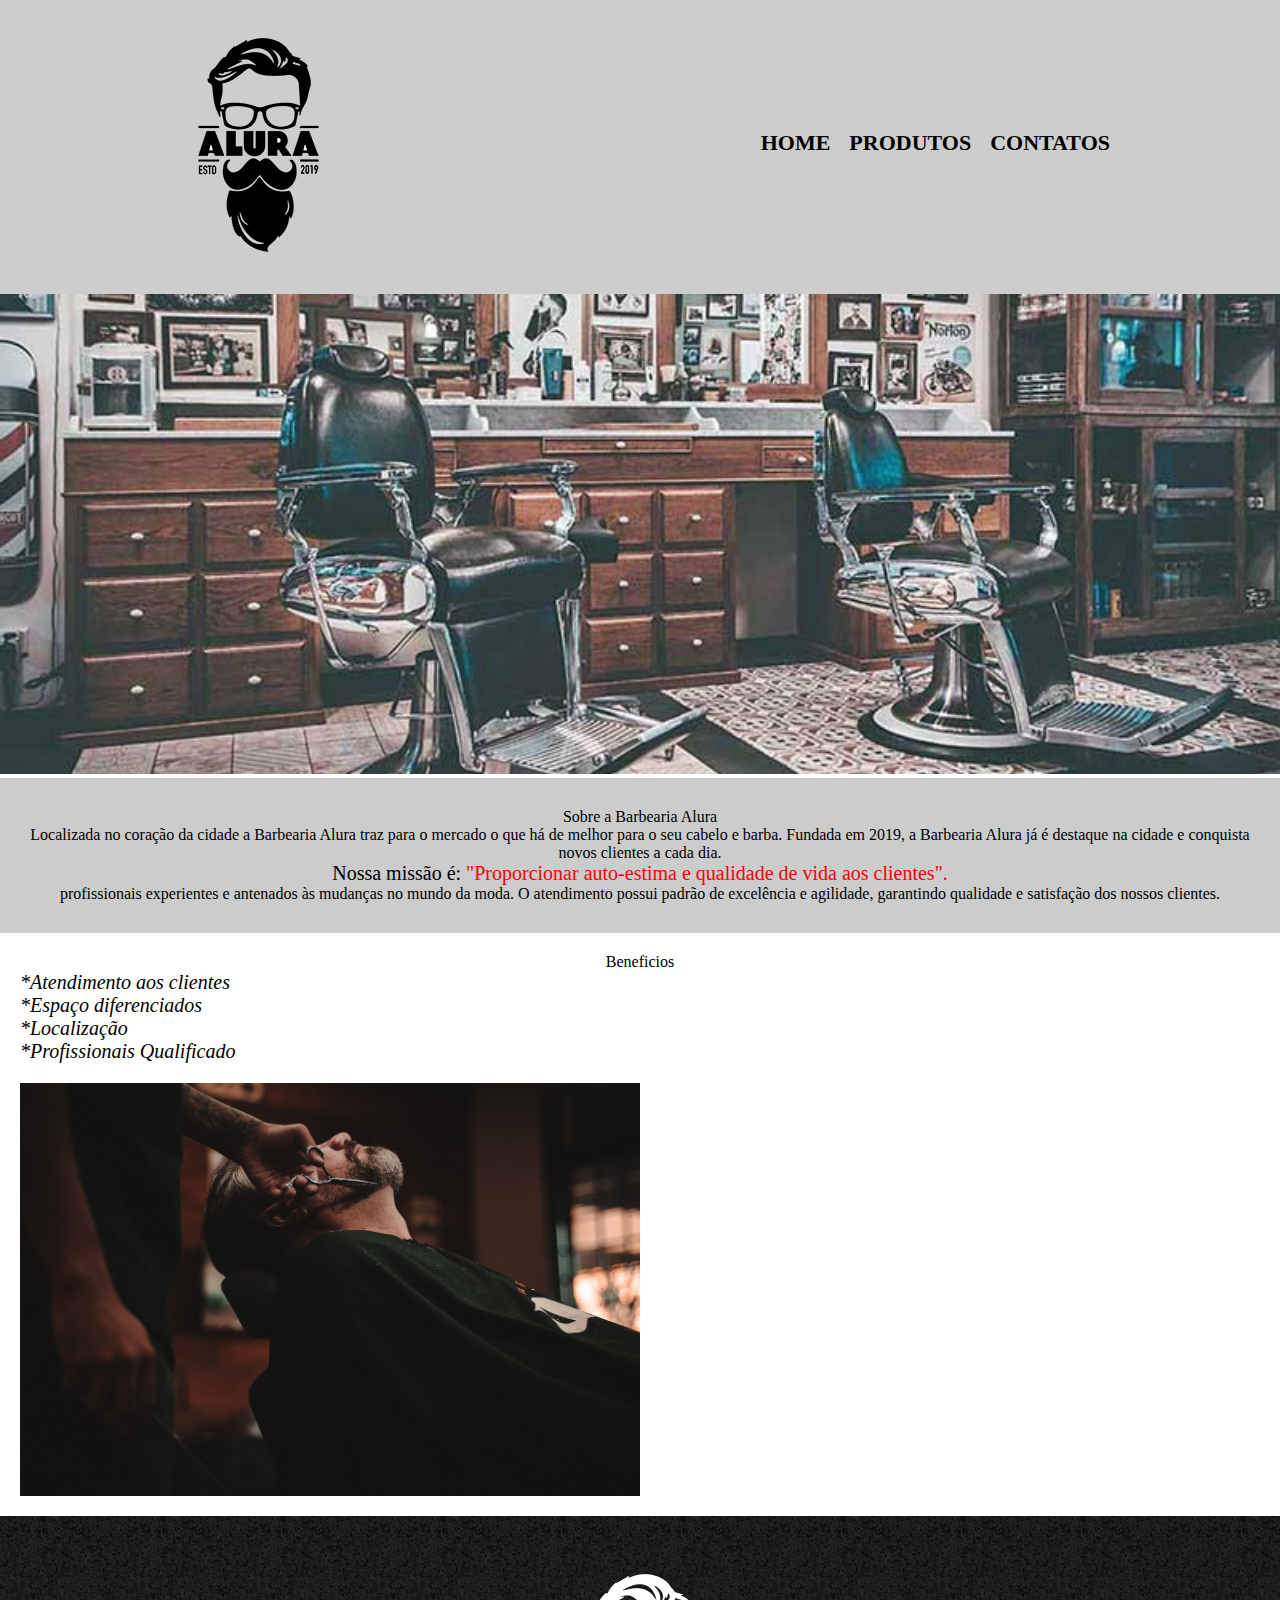
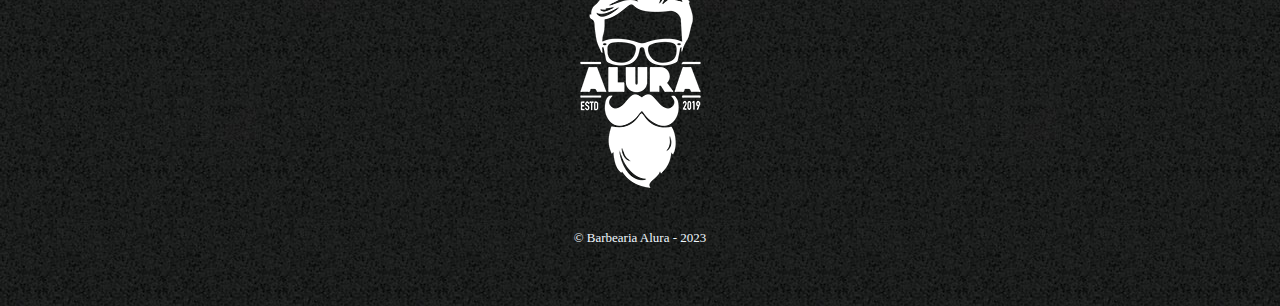
==== index.html @ f900b39e "first commit" ====
<!DOCTYPE html>
<html lang="pt-br">
    <head>
        <title>Barbearia Alura</title>
        <meta charset="UTF-8">
        <link rel="stylesheet" href="reset.css">
        <link rel ="stylesheet" href="style.css">
    </head>

    <body>
        <header>
            <div class="caixa">
                 <h1 class="titulo-principal"><img src="./logo.png" alt=""></h1>
                    <nav>
                        <ul>
                            <li><a href="index.html"> home</a></li>
                            <li><a href="produto.html"> produtos</a></li>
                            <li><a href="#"> contatos</a></li>
                        </ul>
                    </nav>
            </div>
        </header>
        <img id="banner" src="banner.jpg">
        <div class="principal">

        <h2 class="titulo-centralizado">Sobre a Barbearia Alura</h2>

        <p>Localizada no coração da cidade a <strong>Barbearia Alura</strong> traz para o mercado o que há de melhor para o seu cabelo e barba. Fundada em 2019, a Barbearia Alura já é destaque na cidade e conquista novos clientes a cada dia.</p>

        <p id="missao"><em>Nossa missão é: <strong>"Proporcionar auto-estima e qualidade de vida aos clientes".</strong></em></p>

        <p> profissionais experientes e antenados às mudanças no mundo da moda. O atendimento possui padrão de excelência e agilidade, garantindo qualidade e satisfação dos nossos clientes.</p>
    </div>
            
    <div class="Beneficios">        
        <h3 class="titulo-centralizado">Beneficios</h3>

        <ul class="list">
            <li class="itens">*Atendimento aos clientes
            <li class="itens">*Espaço diferenciados</li>
            <li class="itens">*Localização</li>
            <li class="itens">*Profissionais Qualificado</li>
        </ul>
        <img src="beneficios.jpg" class="imagembeneficios">
    </div>
    <footer>
       <img src="logo-branco.png">
       <p class="copyright">&copy; Barbearia Alura - 2023</p>
    </footer>
    </body>
</html>
---- style.css ----
header{
    background: #bbbb;
    padding: 20px 0;
}

.caixa{
    width: 940px;
    position: relative;
    margin: auto;
}

nav{
position: absolute;
top: 110px;
right: 0px;
vertical-align: auto;
}

nav li{
    display: inline;
    margin: 0 0 0 15px;
}

nav a{
    text-transform: uppercase;
    color: black;
    font-weight: bold;
    font-size: 22px;
    text-decoration:none;
}

nav a:hover {
    color:#c78c19;
    text-decoration: underline;
}



.principal{
    background: #cccccc;
    padding: 30px;
}


#banner{

width: 100%;
}


.titulo-centralizado{
    text-align: center;
}


p{
    text-align: center;
}


#missao{
    font-size: 20px;
}


em strong{
 color: red;
}

.itens{
    font-style: italic;
}
    
.Beneficios{
    background: #ffffff;
    padding: 20px;
}

.list{
    display:inline;
    font-size: 20px;
}


.imagembeneficios{
width: 50%;
display: block;
padding-top:20px;
}

footer{
     text-align: center;
    background:url(bg.jpg);
    padding: 40px 0;
}

.copyright{
 color: aliceblue;
 font-size: 13px;
 margin: 20px;
}
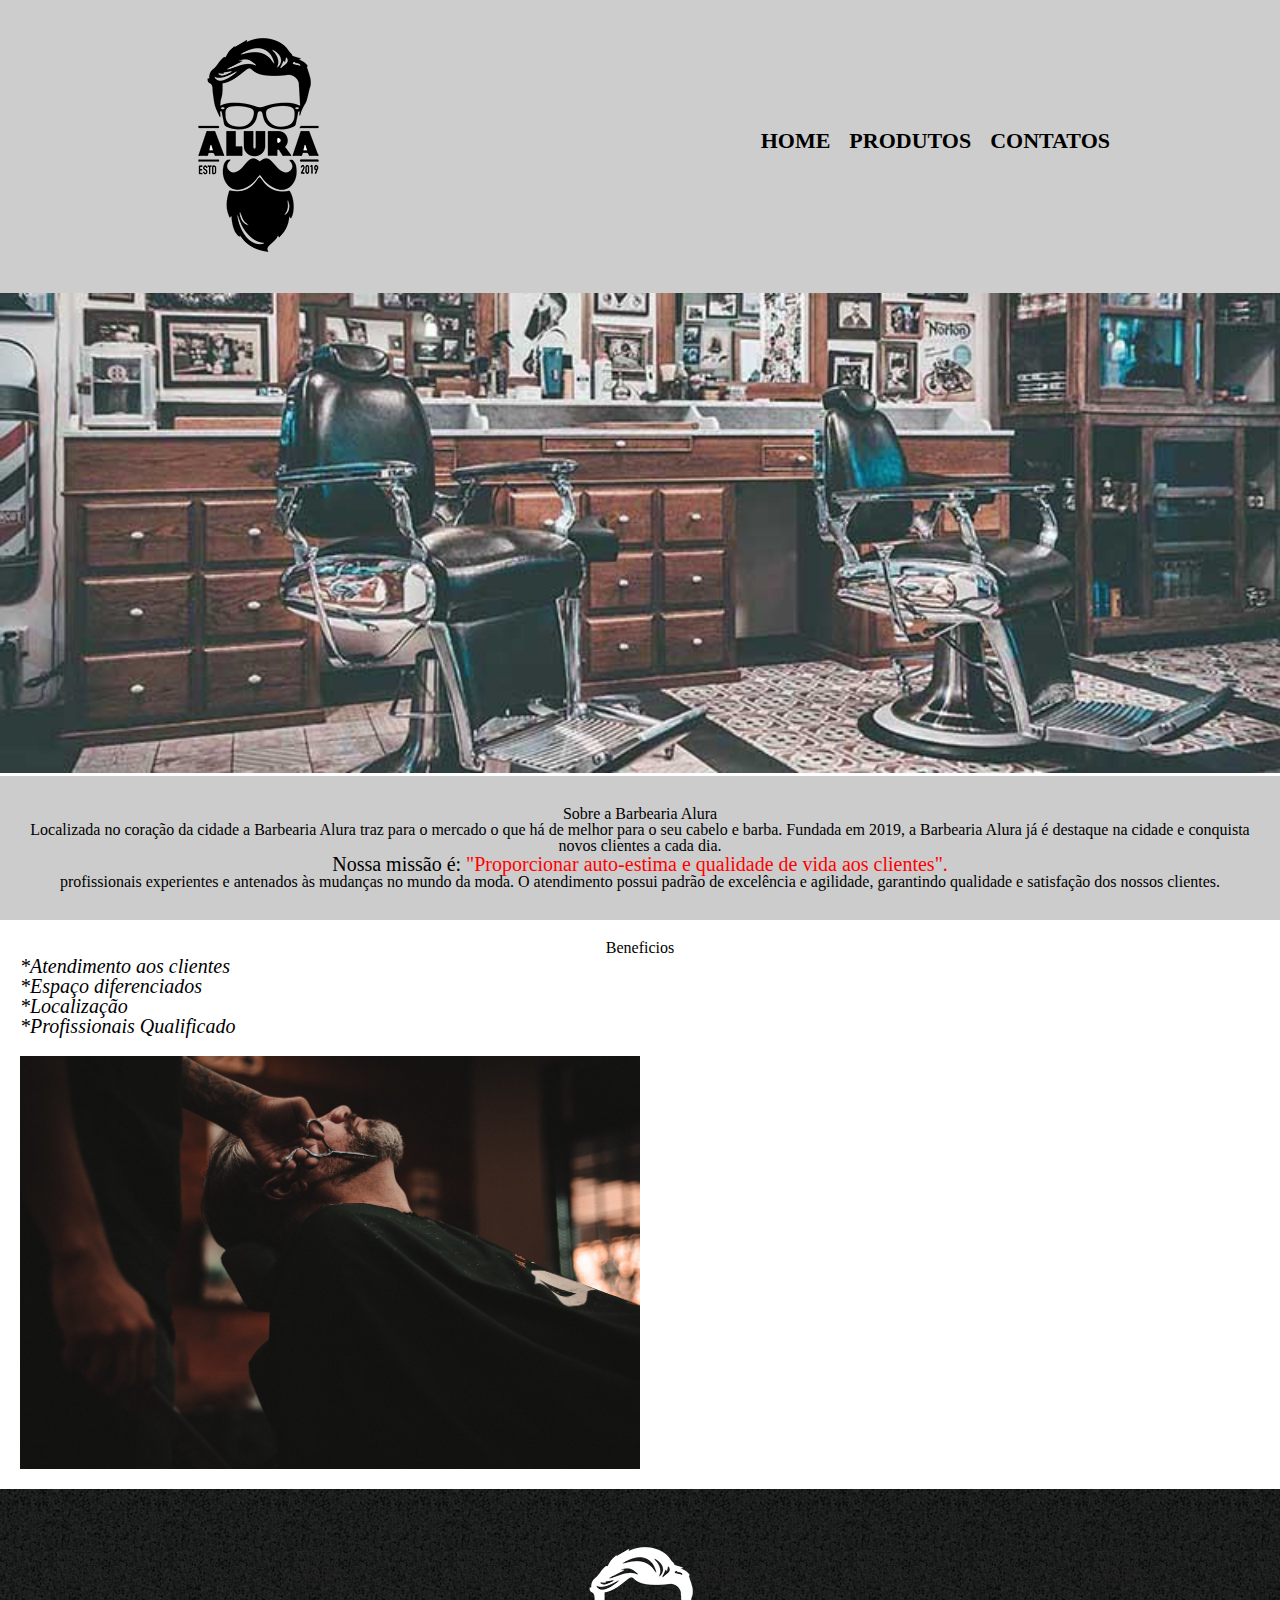
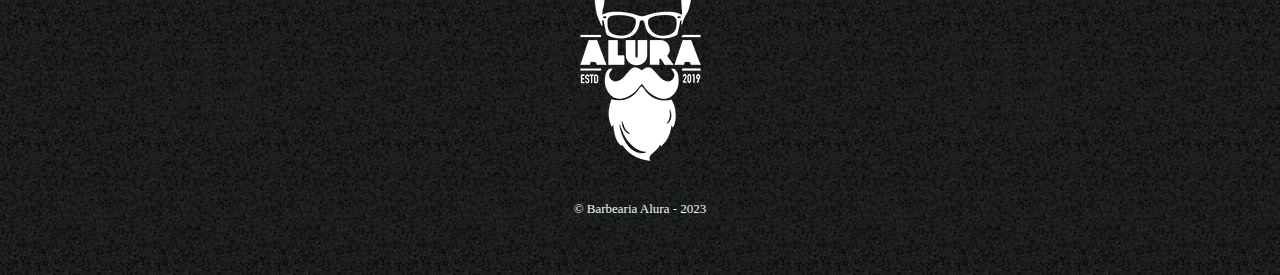
==== commit 71b27287: "foi atualizado e colocado novas páginas." ====
--- a/index.html
+++ b/index.html
@@ -15,7 +15,7 @@
                         <ul>
                             <li><a href="index.html"> home</a></li>
                             <li><a href="produto.html"> produtos</a></li>
-                            <li><a href="#"> contatos</a></li>
+                            <li><a href="/contato.html"> contatos</a></li>
                         </ul>
                     </nav>
             </div>
